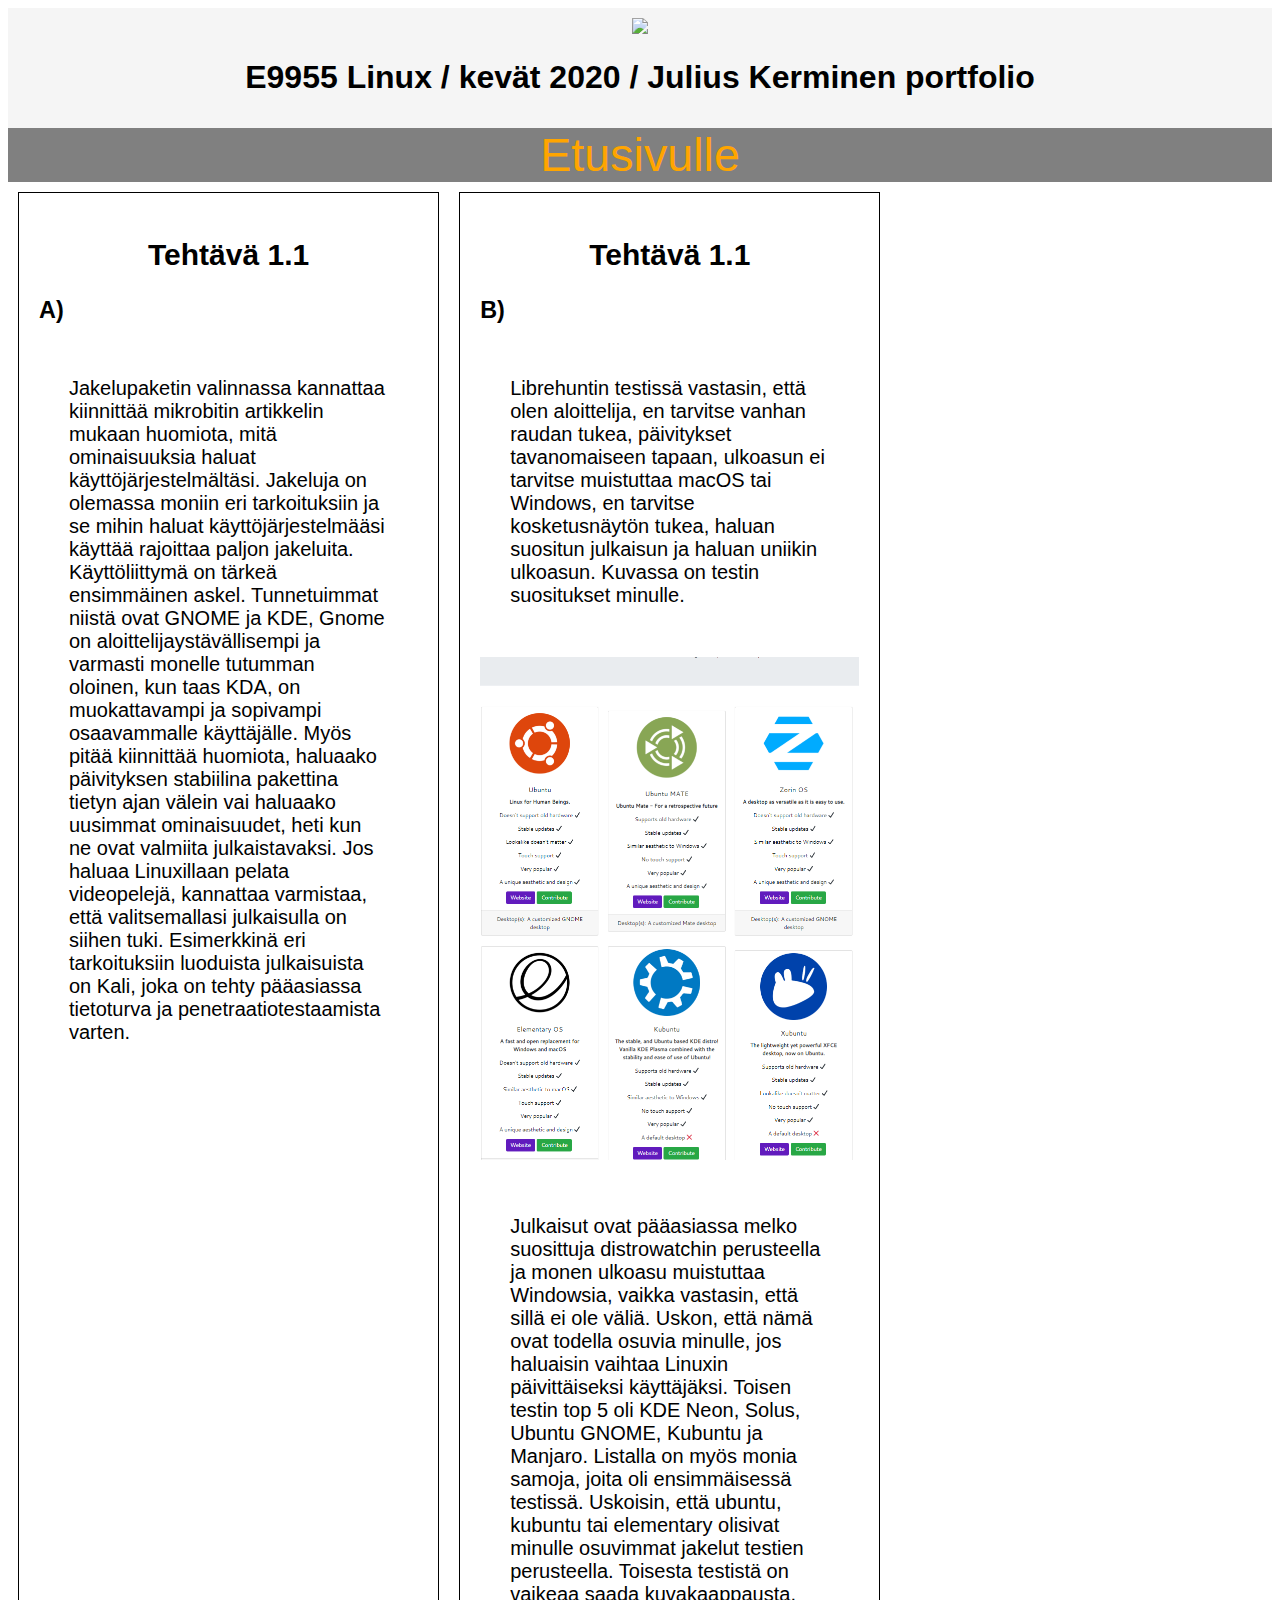
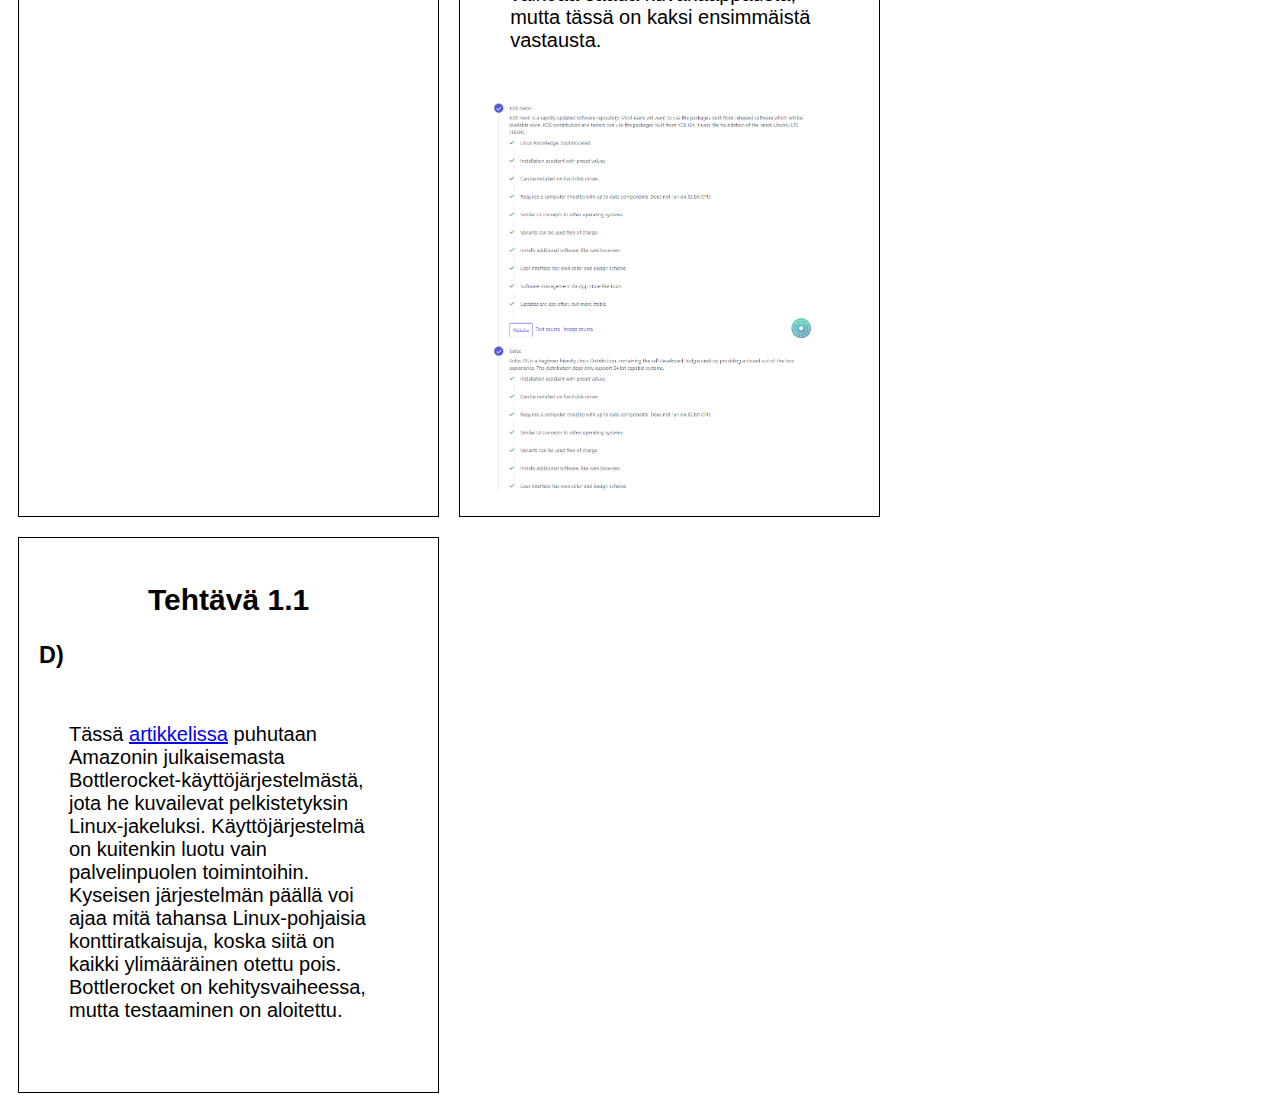
==== 1.1.html @ 3683f876 "1.1 add" ====
<!DOCTYPE html>
<html lang="en">
<head>
    <meta charset="UTF-8">
    <meta name="viewport" content="width=device-width, initial-scale=1.0">
    <title>Teht 1.1</title>
    <link rel="stylesheet" href="styles.css">

</head>
<body>
    
    <header>
        <a href="index.html"><img src="https://upload.wikimedia.org/wikipedia/commons/thumb/3/35/Tux.svg/1200px-Tux.svg.png"/></a>
        <h1>E9955 Linux / kevät 2020 / Julius Kerminen portfolio</h1>
    </header>
    <nav>
        <ul>
            <a href="index.html"><li style="background-color: gray;color:orange;">Etusivulle</li></a>
        </ul>
    </nav>
    <div id="container">
      

        <div class="content">
            <h2>Tehtävä 1.1</h2>
            
            <h3>A)</h3>
            <p>Jakelupaketin valinnassa kannattaa kiinnittää mikrobitin artikkelin mukaan huomiota, mitä ominaisuuksia haluat käyttöjärjestelmältäsi. Jakeluja on olemassa moniin eri tarkoituksiin ja se mihin haluat käyttöjärjestelmääsi käyttää rajoittaa paljon jakeluita. Käyttöliittymä on tärkeä ensimmäinen askel. Tunnetuimmat niistä ovat GNOME ja KDE, Gnome on aloittelijaystävällisempi ja varmasti monelle tutumman oloinen, kun taas KDA, on muokattavampi ja sopivampi osaavammalle käyttäjälle. Myös pitää kiinnittää huomiota, haluaako päivityksen stabiilina pakettina tietyn ajan välein vai haluaako uusimmat ominaisuudet, heti kun ne ovat valmiita julkaistavaksi. Jos haluaa Linuxillaan pelata videopelejä, kannattaa varmistaa, että valitsemallasi julkaisulla on siihen tuki. Esimerkkinä eri tarkoituksiin luoduista julkaisuista on Kali, joka on tehty pääasiassa tietoturva ja penetraatiotestaamista varten.</p>

        </div>
        <div class="content">
            <h2>Tehtävä 1.1</h2>
            <h3>B)</h3>
            <p>Librehuntin testissä vastasin, että olen aloittelija, en tarvitse vanhan raudan tukea, päivitykset tavanomaiseen tapaan, ulkoasun ei tarvitse muistuttaa macOS tai Windows, en tarvitse kosketusnäytön tukea, haluan suositun julkaisun ja haluan uniikin ulkoasun. Kuvassa on testin suositukset minulle.</p>
            <img src="/librehunt2.png">
            <p>Julkaisut ovat pääasiassa melko suosittuja distrowatchin perusteella ja monen ulkoasu muistuttaa Windowsia, vaikka vastasin, että sillä ei ole väliä. Uskon, että nämä ovat todella osuvia minulle, jos haluaisin vaihtaa Linuxin päivittäiseksi käyttäjäksi. 
                Toisen testin top 5 oli KDE Neon, Solus, Ubuntu GNOME, Kubuntu ja Manjaro. Listalla on myös monia samoja, joita oli ensimmäisessä testissä. Uskoisin, että ubuntu, kubuntu tai elementary olisivat minulle osuvimmat jakelut testien perusteella. Toisesta testistä on vaikeaa saada kuvakaappausta, mutta tässä on kaksi ensimmäistä vastausta.
                </p>
                <img src="test2.png">
        </div>
        <div class="content">
            <h2>Tehtävä 1.1</h2>
            <h3>D)</h3>
            
            <p>
                Tässä <a href="https://www.mikrobitti.fi/uutiset/mb/849184bd-a829-4437-9a63-842cbbb8902d?ref=ampparit:1129">artikkelissa</a> puhutaan Amazonin julkaisemasta Bottlerocket-käyttöjärjestelmästä, jota he kuvailevat pelkistetyksin Linux-jakeluksi. Käyttöjärjestelmä on kuitenkin luotu vain palvelinpuolen toimintoihin. Kyseisen järjestelmän päällä voi ajaa mitä tahansa Linux-pohjaisia konttiratkaisuja, koska siitä on kaikki ylimääräinen otettu pois. Bottlerocket on kehitysvaiheessa, mutta testaaminen on aloitettu.
                </p>
        </div>
    </div>
</body>
</html>
---- styles.css ----
*{
    font-family: Arial, Helvetica, sans-serif;
}

#container{
    display: flex;
    flex-flow: row wrap;
    align-content: flex-start;
    align-content: center;
    
}

.content{
    margin-top:50px;
    text-align: left;
    width: 30%;
    padding: 20px;
    border: solid black 1px;
    margin: 10px;
    font-size: 15pt;
}

.content h2{
    text-align: center;
    
}
.content p{
    padding: 30px;
    
}

header img{
    height: 150px;
    width: auto;
    height: 100px;
    
}

header{
    text-align: center;
    font-family: Arial, Helvetica, sans-serif;
    background-color: whitesmoke;
    padding: 10px;
}

img{
    width: 100%;
}

nav h1{
    text-align: center;
    font-size: 30pt;
    text-decoration: underline;
}

nav ul{
    text-decoration: none;
    list-style-type: none;
    padding: 0;
    margin: 0;
}

nav ul a{
    text-decoration: none;
    list-style-type: none;
    color: black;
    font-size: 35pt;
    text-align: center;
   
}

nav ul a:hover{
    color: orange;
    transition: .2s ease-in-out;
}
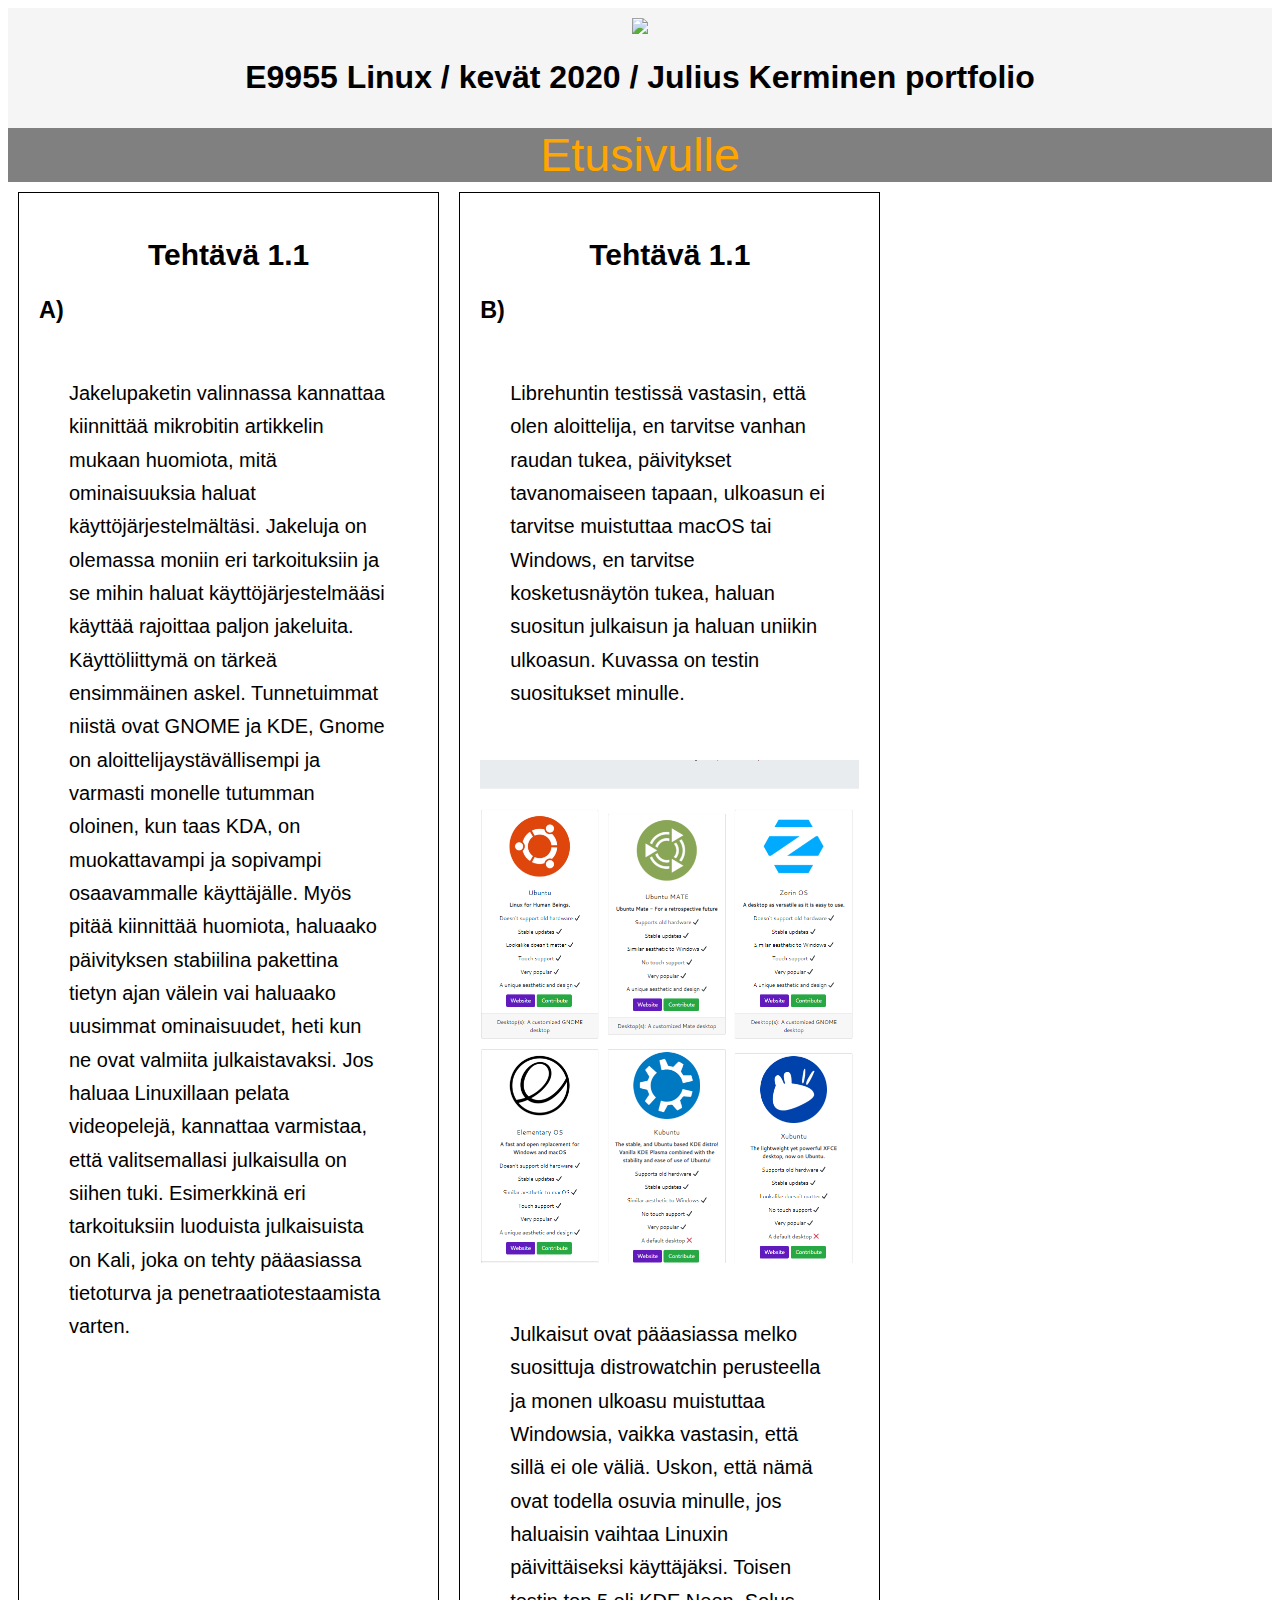
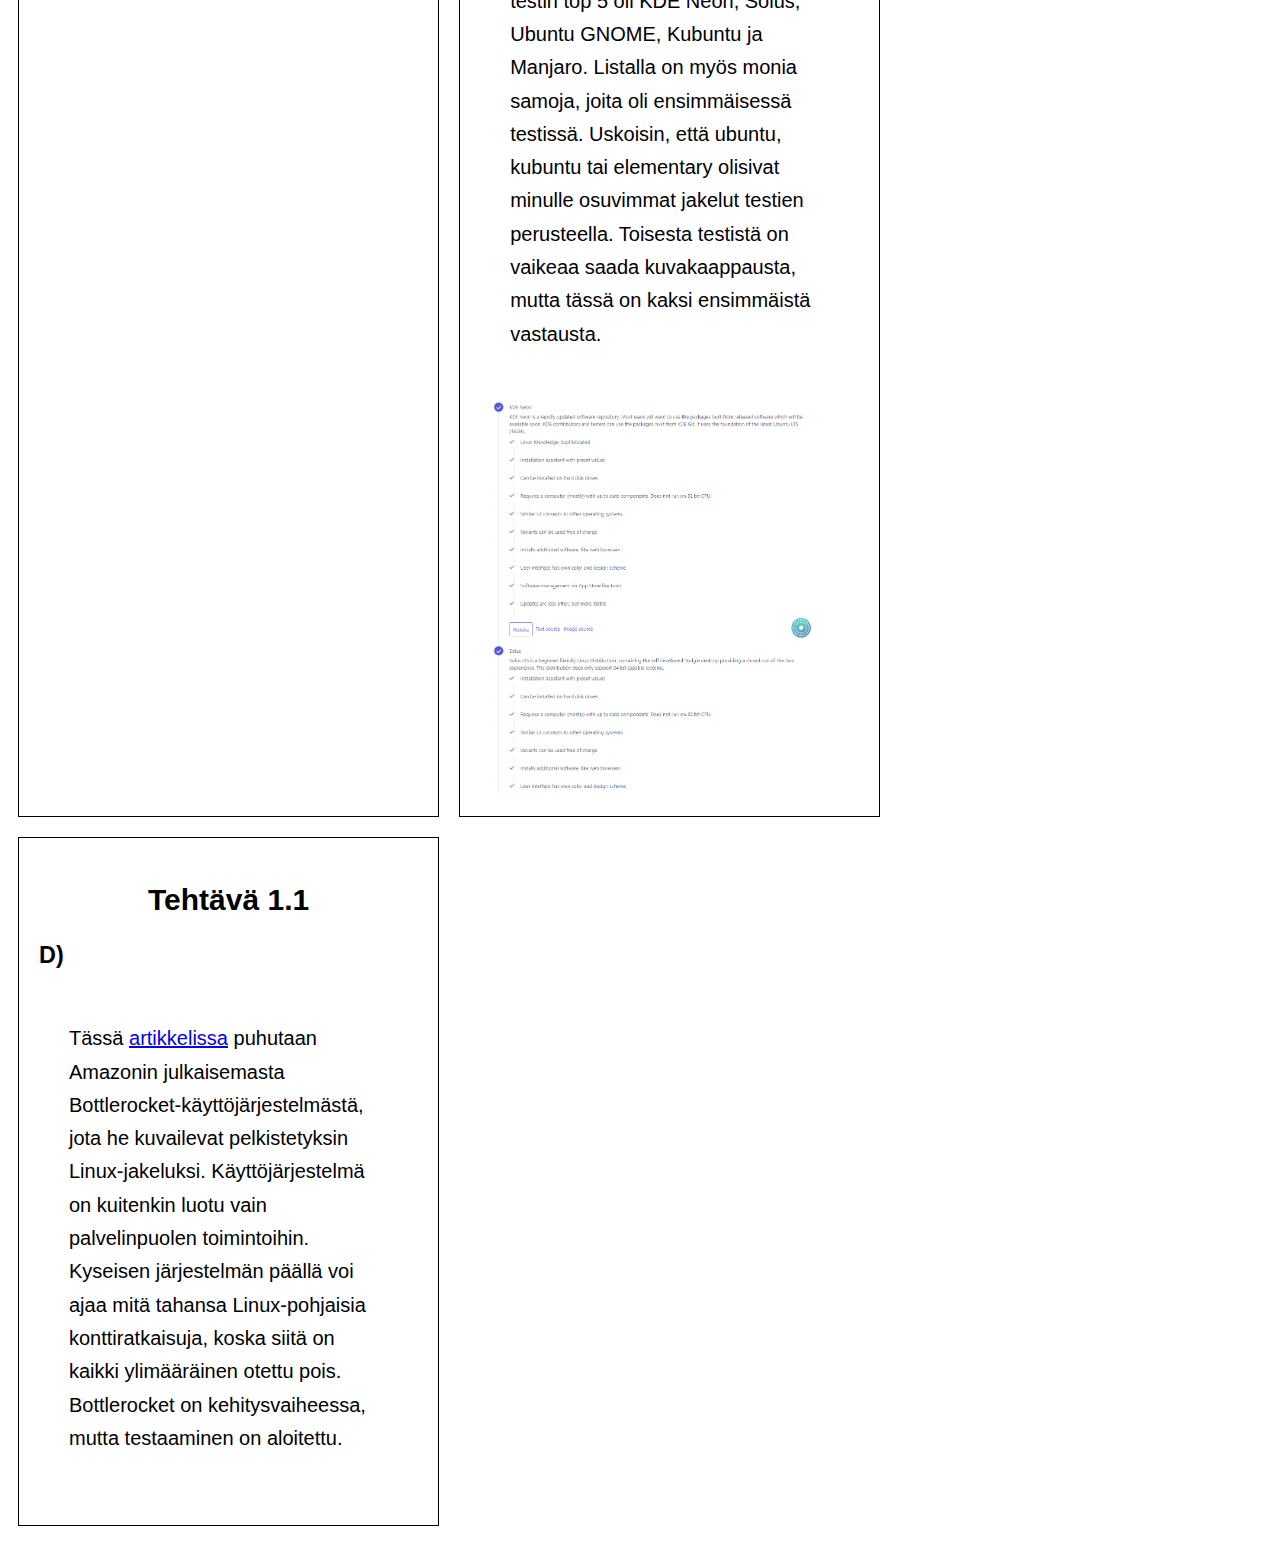
==== commit b28d2a59: "img tags corrected" ====
--- a/1.1.html
+++ b/1.1.html
@@ -32,7 +32,7 @@
             <h2>Tehtävä 1.1</h2>
             <h3>B)</h3>
             <p>Librehuntin testissä vastasin, että olen aloittelija, en tarvitse vanhan raudan tukea, päivitykset tavanomaiseen tapaan, ulkoasun ei tarvitse muistuttaa macOS tai Windows, en tarvitse kosketusnäytön tukea, haluan suositun julkaisun ja haluan uniikin ulkoasun. Kuvassa on testin suositukset minulle.</p>
-            <img src="/librehunt2.png">
+            <img src="librehunt2.png">
             <p>Julkaisut ovat pääasiassa melko suosittuja distrowatchin perusteella ja monen ulkoasu muistuttaa Windowsia, vaikka vastasin, että sillä ei ole väliä. Uskon, että nämä ovat todella osuvia minulle, jos haluaisin vaihtaa Linuxin päivittäiseksi käyttäjäksi. 
                 Toisen testin top 5 oli KDE Neon, Solus, Ubuntu GNOME, Kubuntu ja Manjaro. Listalla on myös monia samoja, joita oli ensimmäisessä testissä. Uskoisin, että ubuntu, kubuntu tai elementary olisivat minulle osuvimmat jakelut testien perusteella. Toisesta testistä on vaikeaa saada kuvakaappausta, mutta tässä on kaksi ensimmäistä vastausta.
                 </p>
--- a/styles.css
+++ b/styles.css
@@ -1,5 +1,6 @@
 *{
     font-family: Arial, Helvetica, sans-serif;
+    
 }
 
 #container{
@@ -26,6 +27,7 @@
 }
 .content p{
     padding: 30px;
+    line-height: 25pt;
     
 }
 
